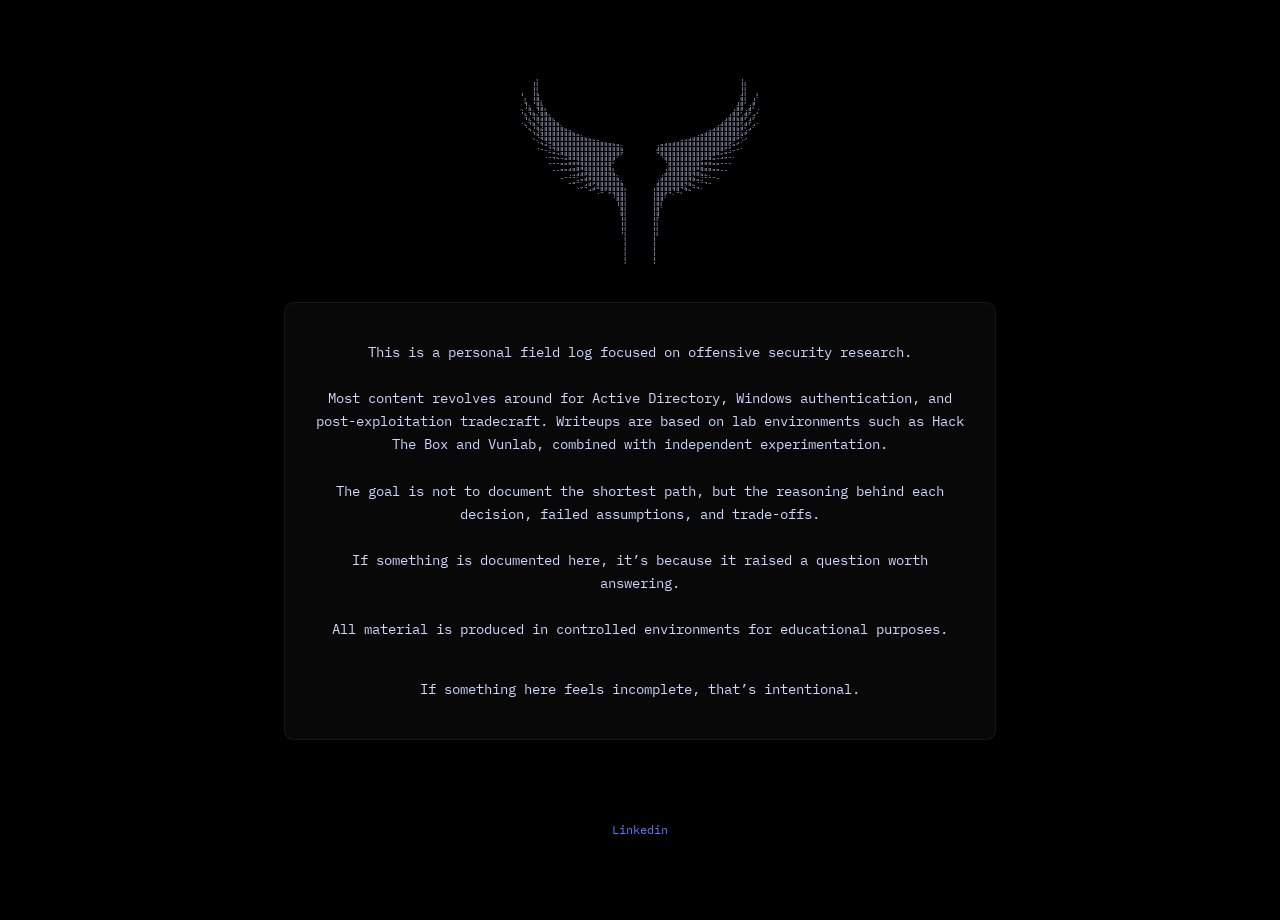
==== SRC/about.html @ ad595648 "Add files via upload" ====
<!DOCTYPE html>
<html lang="en">

<head>
  <meta charset="UTF-8" />
  <title>AD is crazy</title>
  <meta name="viewport" content="width=device-width, initial-scale=1.0" />

  <!-- FONT -->
  <link href="https://fonts.googleapis.com/css2?family=IBM+Plex+Mono:wght@300;400;600&display=swap" rel="stylesheet">

    <style>
        :root {
            --bg: #000000;
            --panel: rgba(255, 255, 255, 0.03);
            --border: rgba(255, 255, 255, 0.06);
            --text: #cfd6ff;
            --muted: #7d85a6;
            --accent: #5b7cfa;
        }

        * {
            box-sizing: border-box;
        }

        body {
            margin: 0;
            background: radial-gradient(circle at 20% 10%, #000000, var(--bg));
            color: var(--text);
            font-family: 'IBM Plex Mono', monospace;
            font-size: 14px;
            line-height: 1.65;
        }

        #asci {
            font-size: 5px;
            line-height: 1;
            /* Mantém o espaçamento vertical correto */
            margin: 0;
        }

        main {
            max-width: 760px;
            margin: 80px auto;
            padding: 0 24px;
        }

        header h1 {
            font-size: 28px;
            font-weight: 600;
            margin: 0;
        }

        header p {
            margin-top: 8px;
            color: var(--muted);
        }

        section {
            background: var(--panel);
            border: 1px solid var(--border);
            border-radius: 10px;
            padding: 24px;
            margin-top: 32px;
        }

        h2 {
            font-size: 13px;
            letter-spacing: 1px;
            text-transform: uppercase;
            color: var(--muted);
            margin-bottom: 16px;
        }

        ul {
            list-style: none;
            padding: 0;
            margin: 0;
        }

        li {
            margin-bottom: 14px;
        }

        a {
            color: var(--accent);
            text-decoration: none;
        }

        a:hover {
            text-decoration: underline;
        }

        footer {
            margin: 80px 0 40px;
            text-align: center;
            color: var(--muted);
            font-size: 12px;
        }

        footer span {
            color: var(--accent);
        }

        @media (max-width: 900px) {
            .ascii {
                float: none;
                width: 100%;
                margin: 32px 0;
                shape-outside: none;
                text-align: center;
            }

            main {
                margin-top: 40px;
            }
        }
  </style>
</head>

<body>
  <main>

    <center>
      <pre id="asci">
⠀⠀⠀⢠⡇⠀⠀⠀⠀⠀⠀⠀⠀⠀⠀⠀⠀⠀⠀⠀⠀⠀⠀⠀⠀⠀⠀⠀⠀⠀⠀⠀⠀⠀⠀⠀⠀⠀⠀⠀⠀⠀⠀⠀⠀⠀⠀⠀⠀⠀⠀⠀⠀⠀⠀⢸⡄⠀⠀⠀
⠀⠀⠀⢸⡇⠀⠀⠀⠀⠀⠀⠀⠀⠀⠀⠀⠀⠀⠀⠀⠀⠀⠀⠀⠀⠀⠀⠀⠀⠀⠀⠀⠀⠀⠀⠀⠀⠀⠀⠀⠀⠀⠀⠀⠀⠀⠀⠀⠀⠀⠀⠀⠀⠀⠀⢸⡇⠀⠀⠀
⢀⠀⠀⢸⡇⠀⠀⠀⠀⠀⠀⠀⠀⠀⠀⠀⠀⠀⠀⠀⠀⠀⠀⠀⠀⠀⠀⠀⠀⠀⠀⠀⠀⠀⠀⠀⠀⠀⠀⠀⠀⠀⠀⠀⠀⠀⠀⠀⠀⠀⠀⠀⠀⠀⠀⢸⡇⠀⠀⡀
⠘⡀⠀⢸⣿⠀⠀⠀⠀⠀⠀⠀⠀⠀⠀⠀⠀⠀⠀⠀⠀⠀⠀⠀⠀⠀⠀⠀⠀⠀⠀⠀⠀⠀⠀⠀⠀⠀⠀⠀⠀⠀⠀⠀⠀⠀⠀⠀⠀⠀⠀⠀⠀⠀⠀⣾⡇⠀⢀⠇
⠀⣧⠀⢸⣿⡆⠀⠀⠀⠀⠀⠀⠀⠀⠀⠀⠀⠀⠀⠀⠀⠀⠀⠀⠀⠀⠀⠀⠀⠀⠀⠀⠀⠀⠀⠀⠀⠀⠀⠀⠀⠀⠀⠀⠀⠀⠀⠀⠀⠀⠀⠀⠀⠀⢠⣿⡇⠀⣼⠀
⠀⢸⣆⠀⣿⣷⡀⠀⠀⠀⠀⠀⠀⠀⠀⠀⠀⠀⠀⠀⠀⠀⠀⠀⠀⠀⠀⠀⠀⠀⠀⠀⠀⠀⠀⠀⠀⠀⠀⠀⠀⠀⠀⠀⠀⠀⠀⠀⠀⠀⠀⠀⠀⠀⣾⣿⠀⣰⡏⠀
⢱⡀⢿⣆⠸⣿⣧⠀⠀⠀⠀⠀⠀⠀⠀⠀⠀⠀⠀⠀⠀⠀⠀⠀⠀⠀⠀⠀⠀⠀⠀⠀⠀⠀⠀⠀⠀⠀⠀⠀⠀⠀⠀⠀⠀⠀⠀⠀⠀⠀⠀⠀⠀⣼⣿⡏⣰⡿⠀⡌
⠀⢷⡈⢿⣧⣻⣿⣧⡀⠀⠀⠀⠀⠀⠀⠀⠀⠀⠀⠀⠀⠀⠀⠀⠀⠀⠀⠀⠀⠀⠀⠀⠀⠀⠀⠀⠀⠀⠀⠀⠀⠀⠀⠀⠀⠀⠀⠀⠀⠀⠀⢀⣼⣿⣟⣴⡿⢁⡾⠀
⢀⠈⢷⣌⢿⣿⣿⣿⣷⣄⠀⠀⠀⠀⠀⠀⠀⠀⠀⠀⠀⠀⠀⠀⠀⠀⠀⠀⠀⠀⠀⠀⠀⠀⠀⠀⠀⠀⠀⠀⠀⠀⠀⠀⠀⠀⠀⠀⠀⠀⢠⣾⣿⣿⣿⡿⣡⡾⠁⡀
⠀⠳⡈⢻⣦⡻⣿⣿⣿⣿⣦⡀⠀⠀⠀⠀⠀⠀⠀⠀⠀⠀⠀⠀⠀⠀⠀⠀⠀⠀⠀⠀⠀⠀⠀⠀⠀⠀⠀⠀⠀⠀⠀⠀⠀⠀⠀⠀⢀⣴⣿⣿⣿⣿⣟⣵⡟⢁⠞⠀
⠀⠀⠙⢦⡹⣿⣿⣿⣿⣿⣿⣿⣶⣄⠀⠀⠀⠀⠀⠀⠀⠀⠀⠀⠀⠀⠀⠀⠀⠀⠀⠀⠀⠀⠀⠀⠀⠀⠀⠀⠀⠀⠀⠀⠀⠀⣠⣶⣿⣿⣿⣿⣿⣿⣿⢏⣴⠋⠀⠀
⠀⠀⠀⡈⠻⣾⣿⣿⣿⣿⣿⣿⣿⣿⣿⣦⣄⡀⠀⠀⠀⠀⠀⠀⠀⠀⠀⠀⠀⠀⠀⠀⠀⠀⠀⠀⠀⠀⠀⠀⠀⠀⢀⣠⣴⣿⣿⣿⣿⣿⣿⣿⣿⣿⣷⠟⢁⠀⠀⠀
⠀⠀⠀⠈⠢⣌⠻⣿⣿⣿⣿⣿⣿⣿⣿⣿⣿⣿⣷⣶⣤⣄⣀⡀⠀⠀⠀⠀⠀⠀⠀⠀⠀⠀⠀⠀⢀⣀⣠⣤⣶⣾⣿⣿⣿⣿⣿⣿⣿⣿⣿⣿⣿⠟⣡⠔⠁⠀⠀⠀
⠀⠀⠀⠀⢀⠈⠛⢶⣿⣿⣿⣿⣿⣿⣿⣿⣿⣿⣿⣿⣿⣿⣿⣿⣿⡆⠀⠀⠀⠀⠀⠀⠀⠀⢰⣿⣿⣿⣿⣿⣿⣿⣿⣿⣿⣿⣿⣿⣿⣿⣿⣿⡷⠛⠁⡀⠀⠀⠀⠀
⠀⠀⠀⠀⠀⠉⠒⠦⣬⣛⣿⣿⣿⣿⣿⣿⣿⣿⣿⣿⣿⣿⣿⣿⣿⡿⠀⠀⠀⠀⠀⠀⠀⠀⢿⣿⣿⣿⣿⣿⣿⣿⣿⣿⣿⣿⣿⣿⣿⣿⣛⣥⠴⠒⠉⠀⠀⠀⠀⠀
⠀⠀⠀⠀⠀⠀⠠⠤⢤⣌⣉⣛⣿⣿⣿⣿⣿⣿⣿⣿⣿⣿⣿⣿⠟⠁⠀⠀⠀⠀⠀⠀⠀⠀⠀⠻⣿⣿⣿⣿⣿⣿⣿⣿⣿⣿⣿⣿⣛⣉⣡⡤⠤⠄⠀⠀⠀⠀⠀⠀
⠀⠀⠀⠀⠀⠀⠀⣀⣀⣀⣀⣉⣭⣭⣽⣿⣿⣿⣿⣿⣿⣿⣿⡏⠀⠀⠀⠀⠀⠀⠀⠀⠀⠀⠀⠀⠹⣿⣿⣿⣿⣿⣿⣿⣿⣯⣭⣭⣉⣀⣀⣀⣀⠀⠀⠀⠀⠀⠀⠀
⠀⠀⠀⠀⠀⠀⠀⠀⠀⠀⠉⠉⢉⣉⣭⣽⣿⣿⣿⣿⣿⣿⣿⡀⠀⠀⠀⠀⠀⠀⠀⠀⠀⠀⠀⠀⠀⣿⣿⣿⣿⣿⣿⣿⣿⣭⣉⣉⠉⠉⠀⠀⠀⠀⠀⠀⠀⠀⠀⠀
⠀⠀⠀⠀⠀⠀⠀⠀⠒⠒⠛⠛⠛⠛⢛⣩⣿⣿⣿⣿⣿⣿⣿⣇⠀⠀⠀⠀⠀⠀⠀⠀⠀⠀⠀⠀⣸⣿⣿⣿⣿⣿⣿⣿⣭⡛⠛⠛⠛⠛⠒⠒⠀⠀⠀⠀⠀⠀⠀⠀
⠀⠀⠀⠀⠀⠀⠀⠀⠀⠀⣀⠤⠴⠾⠟⠛⣫⣿⣿⣿⣿⣿⣿⣿⣆⠀⠀⠀⠀⠀⠀⠀⠀⠀⠀⣰⣿⣿⣿⣿⣿⣿⣿⣝⠛⠻⠷⠦⠤⣀⠀⠀⠀⠀⠀⠀⠀⠀⠀⠀
⠀⠀⠀⠀⠀⠀⠀⠀⠀⠀⠀⠀⣀⣤⠶⠟⠛⣫⣿⣿⣿⣿⣿⣿⣿⣆⠀⠀⠀⠀⠀⠀⠀⠀⣰⣿⣿⣿⣿⣿⣿⣿⣝⠛⠻⠶⢤⣀⠀⠀⠀⠀⠀⠀⠀⠀⠀⠀⠀⠀
⠀⠀⠀⠀⠀⠀⠀⠀⠀⠀⠀⠀⠀⠀⢀⡤⠾⠛⣡⣿⣿⣿⣿⣿⣿⣿⡀⠀⠀⠀⠀⠀⠀⢀⣿⣿⣿⣿⣿⣿⢿⣎⠛⠷⢤⡀⠀⠀⠀⠀⠀⠀⠀⠀⠀⠀⠀⠀⠀⠀
⠀⠀⠀⠀⠀⠀⠀⠀⠀⠀⠀⠀⠀⠀⠀⠀⠀⠚⠋⢀⠿⠋⡿⣿⣿⣿⡇⠀⠀⠀⠀⠀⠀⢸⣿⣿⣿⢿⠙⠿⡄⠙⠓⠀⠀⠀⠀⠀⠀⠀⠀⠀⠀⠀⠀⠀⠀⠀⠀⠀
⠀⠀⠀⠀⠀⠀⠀⠀⠀⠀⠀⠀⠀⠀⠀⠀⠀⠀⠀⠀⠀⠀⠀⠸⣿⣿⡇⠀⠀⠀⠀⠀⠀⢸⣿⣿⠇⠀⠁⠀⠀⠀⠀⠀⠀⠀⠀⠀⠀⠀⠀⠀⠀⠀⠀⠀⠀⠀⠀⠀
⠀⠀⠀⠀⠀⠀⠀⠀⠀⠀⠀⠀⠀⠀⠀⠀⠀⠀⠀⠀⠀⠀⠀⠀⢻⣿⡇⠀⠀⠀⠀⠀⠀⢸⣿⡟⠀⠀⠀⠀⠀⠀⠀⠀⠀⠀⠀⠀⠀⠀⠀⠀⠀⠀⠀⠀⠀⠀⠀⠀
⠀⠀⠀⠀⠀⠀⠀⠀⠀⠀⠀⠀⠀⠀⠀⠀⠀⠀⠀⠀⠀⠀⠀⠀⠘⣿⡇⠀⠀⠀⠀⠀⠀⢸⣿⠇⠀⠀⠀⠀⠀⠀⠀⠀⠀⠀⠀⠀⠀⠀⠀⠀⠀⠀⠀⠀⠀⠀⠀⠀
⠀⠀⠀⠀⠀⠀⠀⠀⠀⠀⠀⠀⠀⠀⠀⠀⠀⠀⠀⠀⠀⠀⠀⠀⠀⣿⡇⠀⠀⠀⠀⠀⠀⢸⣿⠀⠀⠀⠀⠀⠀⠀⠀⠀⠀⠀⠀⠀⠀⠀⠀⠀⠀⠀⠀⠀⠀⠀⠀⠀
⠀⠀⠀⠀⠀⠀⠀⠀⠀⠀⠀⠀⠀⠀⠀⠀⠀⠀⠀⠀⠀⠀⠀⠀⠀⢻⡇⠀⠀⠀⠀⠀⠀⢸⡿⠀⠀⠀⠀⠀⠀⠀⠀⠀⠀⠀⠀⠀⠀⠀⠀⠀⠀⠀⠀⠀⠀⠀⠀⠀
⠀⠀⠀⠀⠀⠀⠀⠀⠀⠀⠀⠀⠀⠀⠀⠀⠀⠀⠀⠀⠀⠀⠀⠀⠀⢸⡇⠀⠀⠀⠀⠀⠀⢸⡇⠀⠀⠀⠀⠀⠀⠀⠀⠀⠀⠀⠀⠀⠀⠀⠀⠀⠀⠀⠀⠀⠀⠀⠀⠀
⠀⠀⠀⠀⠀⠀⠀⠀⠀⠀⠀⠀⠀⠀⠀⠀⠀⠀⠀⠀⠀⠀⠀⠀⠀⢸⡇⠀⠀⠀⠀⠀⠀⢸⡇⠀⠀⠀⠀⠀⠀⠀⠀⠀⠀⠀⠀⠀⠀⠀⠀⠀⠀⠀⠀⠀⠀⠀⠀⠀
⠀⠀⠀⠀⠀⠀⠀⠀⠀⠀⠀⠀⠀⠀⠀⠀⠀⠀⠀⠀⠀⠀⠀⠀⠀⢸⡇⠀⠀⠀⠀⠀⠀⢸⡇⠀⠀⠀⠀⠀⠀⠀⠀⠀⠀⠀⠀⠀⠀⠀⠀⠀⠀⠀⠀⠀⠀⠀⠀⠀
⠀⠀⠀⠀⠀⠀⠀⠀⠀⠀⠀⠀⠀⠀⠀⠀⠀⠀⠀⠀⠀⠀⠀⠀⠀⠀⡇⠀⠀⠀⠀⠀⠀⢸⠃⠀⠀⠀⠀⠀⠀⠀⠀⠀⠀⠀⠀⠀⠀⠀⠀⠀⠀⠀⠀⠀⠀⠀⠀⠀
⠀⠀⠀⠀⠀⠀⠀⠀⠀⠀⠀⠀⠀⠀⠀⠀⠀⠀⠀⠀⠀⠀⠀⠀⠀⠀⡇⠀⠀⠀⠀⠀⠀⢸⠀⠀⠀⠀⠀⠀⠀⠀⠀⠀⠀⠀⠀⠀⠀⠀⠀⠀⠀⠀⠀⠀⠀⠀⠀⠀
⠀⠀⠀⠀⠀⠀⠀⠀⠀⠀⠀⠀⠀⠀⠀⠀⠀⠀⠀⠀⠀⠀⠀⠀⠀⠀⡇⠀⠀⠀⠀⠀⠀⢸⠀⠀⠀⠀⠀⠀⠀⠀⠀⠀⠀⠀⠀⠀⠀⠀⠀⠀⠀⠀⠀⠀⠀⠀⠀⠀
⠀⠀⠀⠀⠀⠀⠀⠀⠀⠀⠀⠀⠀⠀⠀⠀⠀⠀⠀⠀⠀⠀⠀⠀⠀⠀⡇⠀⠀⠀⠀⠀⠀⢸⠀⠀⠀⠀⠀⠀⠀⠀⠀⠀⠀⠀⠀⠀⠀⠀⠀⠀⠀⠀⠀⠀⠀⠀⠀⠀
⠀⠀⠀⠀⠀⠀⠀⠀⠀⠀⠀⠀⠀⠀⠀⠀⠀⠀⠀⠀⠀⠀⠀⠀⠀⠀⡇⠀⠀⠀⠀⠀⠀⢸⠀⠀⠀⠀⠀⠀⠀⠀⠀⠀⠀⠀⠀⠀⠀⠀⠀⠀⠀⠀⠀⠀⠀⠀⠀⠀
⠀⠀⠀⠀⠀⠀⠀⠀⠀⠀⠀⠀⠀⠀⠀⠀⠀⠀⠀⠀⠀⠀⠀⠀⠀⠀⡇⠀⠀⠀⠀⠀⠀⢸⠀⠀⠀⠀⠀⠀⠀⠀⠀⠀⠀⠀⠀⠀⠀⠀⠀⠀⠀⠀⠀⠀⠀⠀⠀⠀
    </pre>
    </center>
    <center><section>
        <p>
            This is a personal field log focused on offensive security research.
            <br>
            <br>
            Most content revolves around for Active Directory, Windows authentication, 
            and post-exploitation tradecraft. Writeups are based on lab environments such as 
            Hack The Box and Vunlab, combined with independent experimentation.
            <br>
            <br>
            The goal is not to document the shortest path, but the reasoning behind each decision, 
            failed assumptions, and trade-offs.
            <br>
            <br>
            If something is documented here, it’s because it raised a question worth answering.
            <br>
            <br>
            All material is produced in controlled environments for educational purposes.
            <br>
            <br>
            <center>If something here feels incomplete, that’s intentional.</center>
        </p>
    </section></center>
        <footer>
            <a href="https://www.linkedin.com/in/kernelx86/">Linkedin</a>
        </footer>
  </main>

</body>

</html>
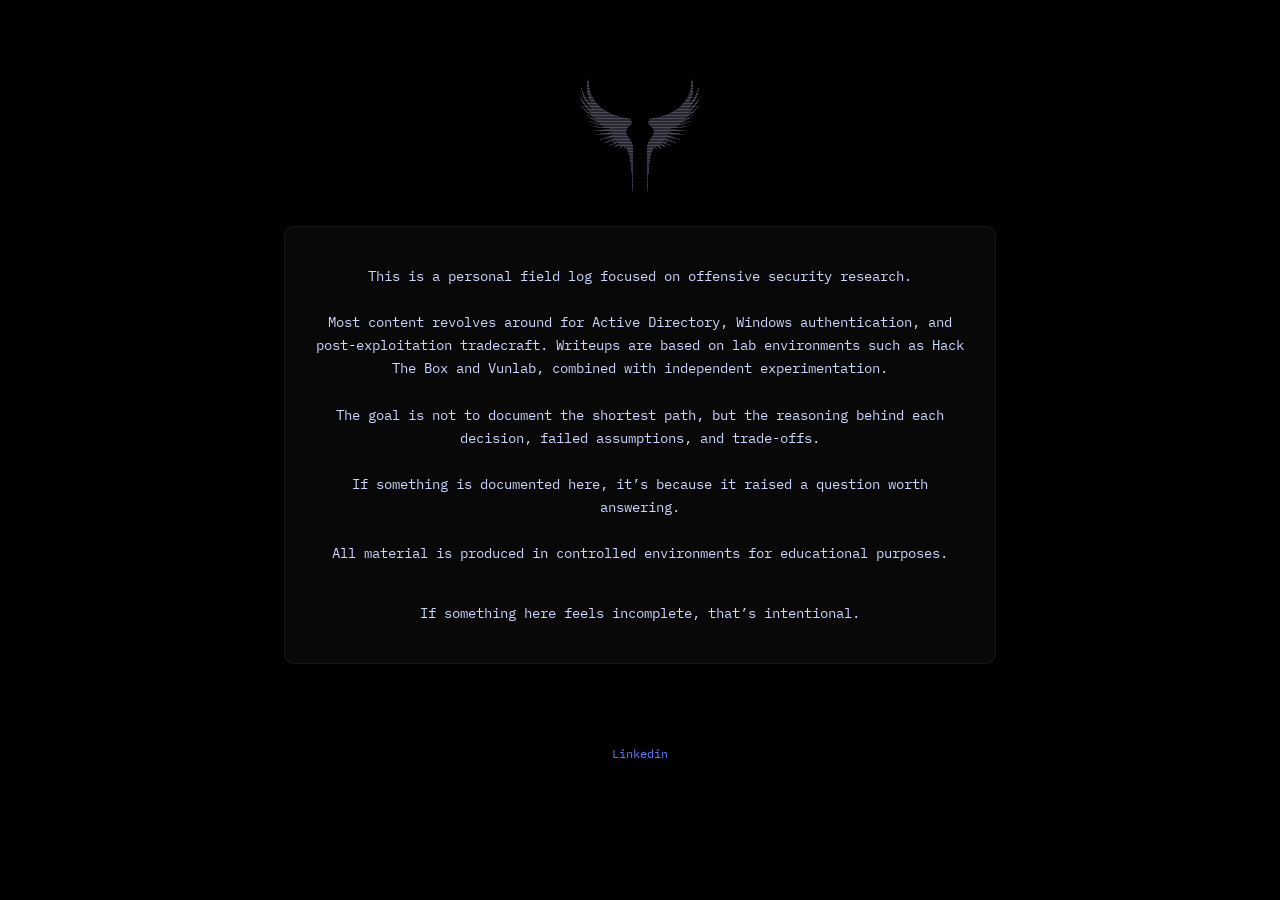
==== commit e5fb657c: "Update about.html" ====
--- a/SRC/about.html
+++ b/SRC/about.html
@@ -33,7 +33,7 @@
         }
 
         #asci {
-            font-size: 5px;
+            font-size: 3px;
             line-height: 1;
             /* Mantém o espaçamento vertical correto */
             margin: 0;
@@ -192,4 +192,5 @@
 
 </body>
 
-</html>+
+</html>
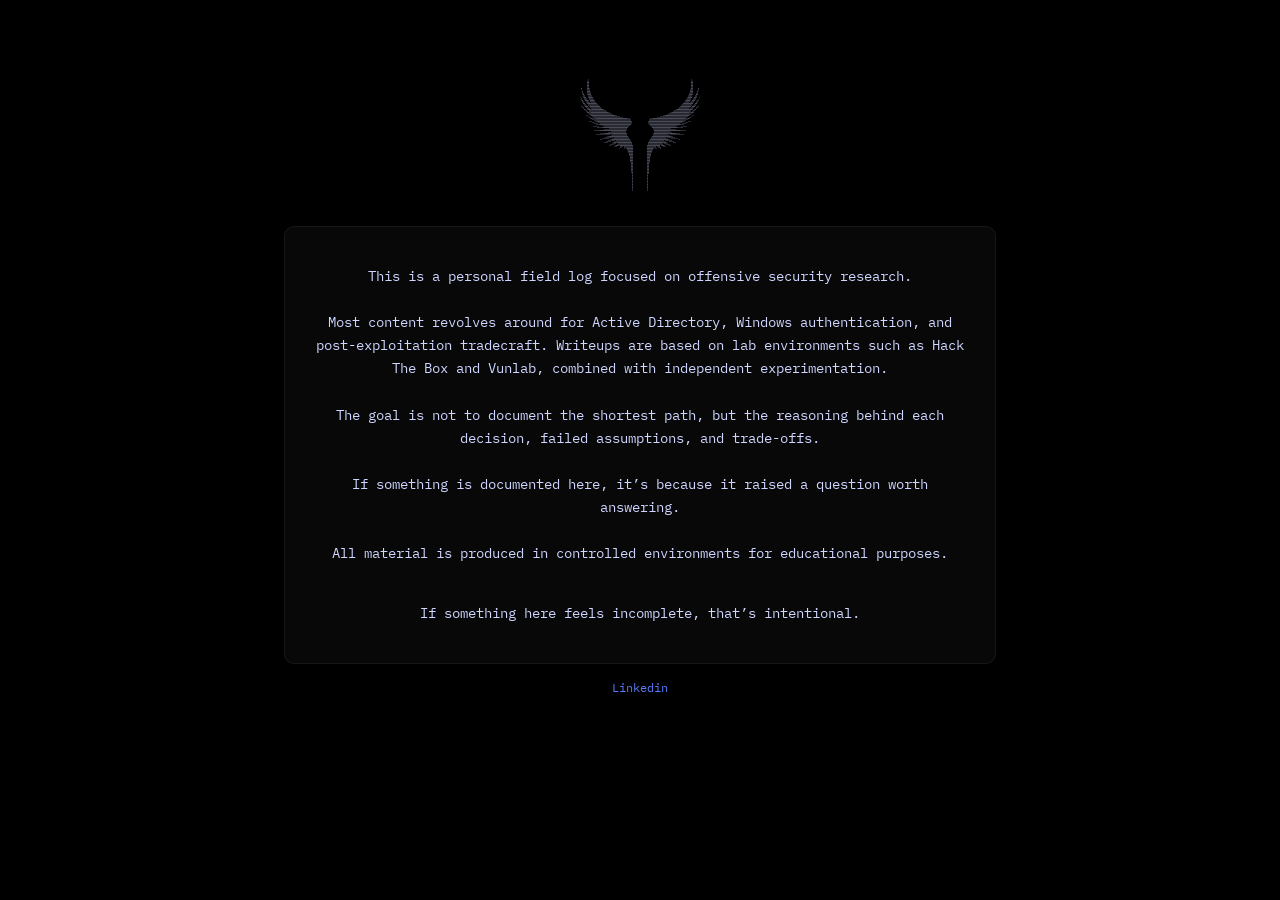
==== commit af575ca1: "Update about.html" ====
--- a/SRC/about.html
+++ b/SRC/about.html
@@ -96,6 +96,7 @@
             text-align: center;
             color: var(--muted);
             font-size: 12px;
+            margin-top: 14px;
         }
 
         footer span {
@@ -194,3 +195,4 @@
 
 
 </html>
+
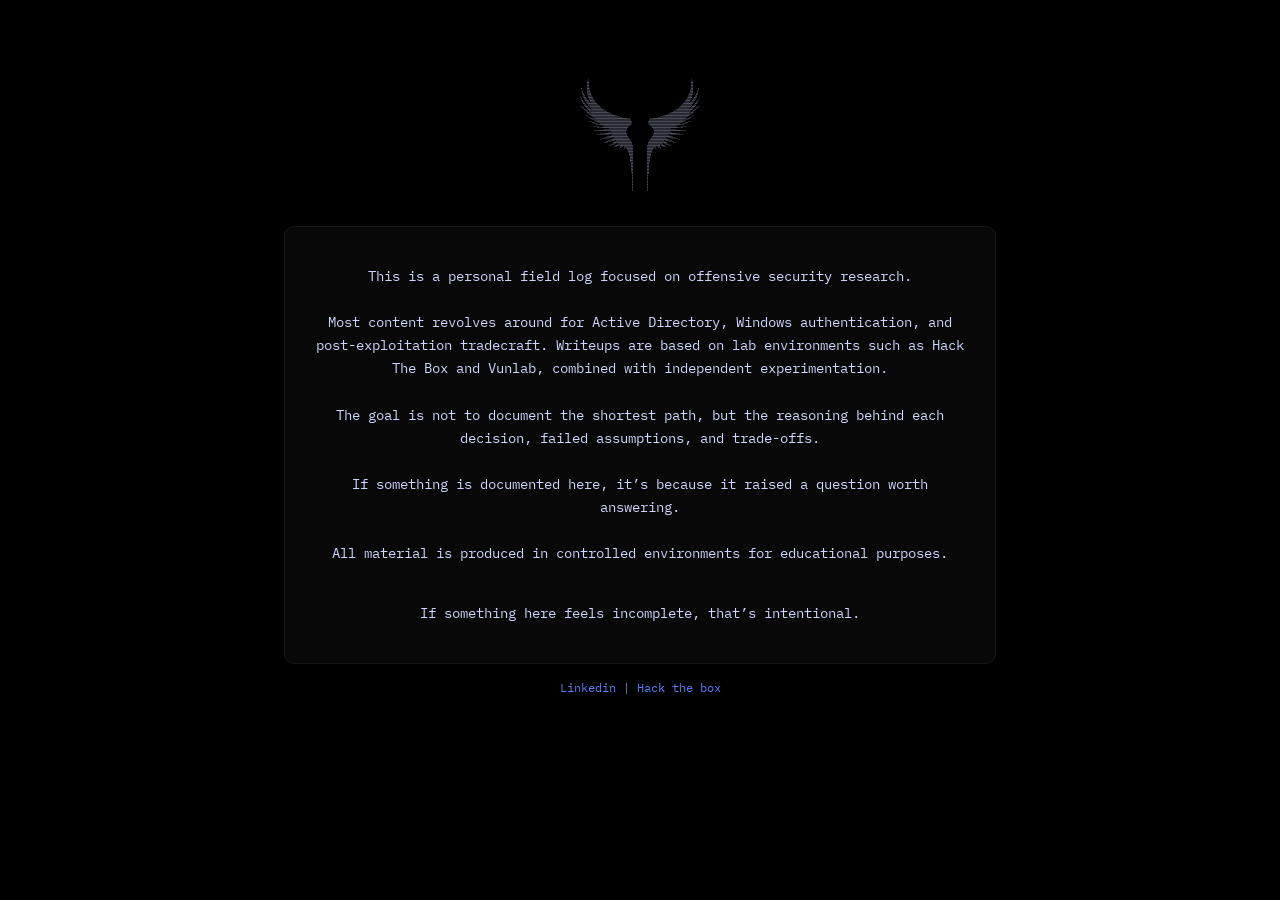
==== commit cb9b0feb: "Update about.html" ====
--- a/SRC/about.html
+++ b/SRC/about.html
@@ -3,7 +3,7 @@
 
 <head>
   <meta charset="UTF-8" />
-  <title>AD is crazy</title>
+  <title>I am you</title>
   <meta name="viewport" content="width=device-width, initial-scale=1.0" />
 
   <!-- FONT -->
@@ -187,7 +187,7 @@
         </p>
     </section></center>
         <footer>
-            <a href="https://www.linkedin.com/in/kernelx86/">Linkedin</a>
+            <a href="https://www.linkedin.com/in/kernelx86/">Linkedin</a> | <a href="https://app.hackthebox.com/public/users/2489249">Hack the box</a>
         </footer>
   </main>
 
@@ -196,3 +196,5 @@
 
 </html>
 
+
+
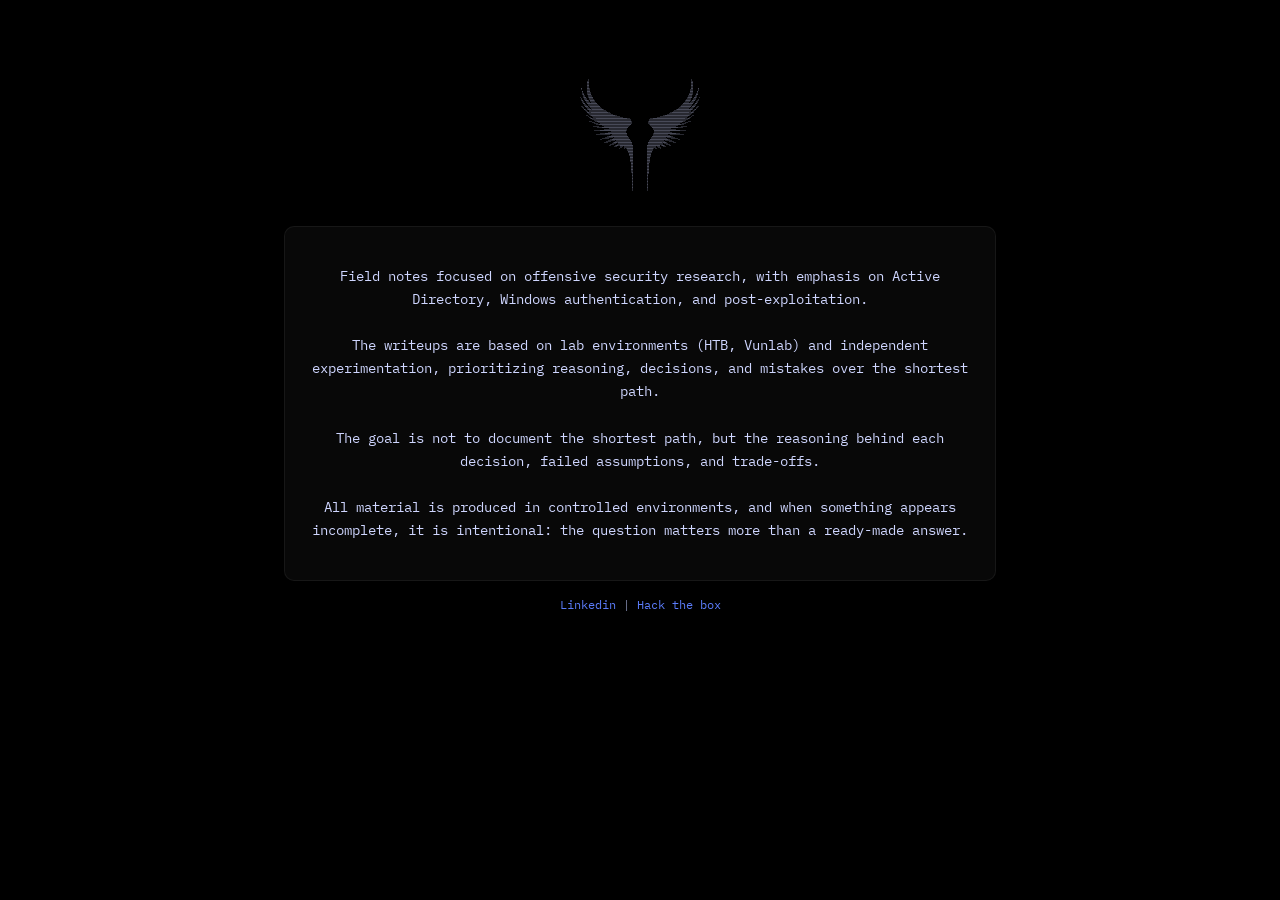
==== commit a0a98292: "Update about.html" ====
--- a/SRC/about.html
+++ b/SRC/about.html
@@ -165,25 +165,17 @@
     </center>
     <center><section>
         <p>
-            This is a personal field log focused on offensive security research.
+            Field notes focused on offensive security research, with emphasis on Active Directory, Windows authentication, and post-exploitation.
             <br>
             <br>
-            Most content revolves around for Active Directory, Windows authentication, 
-            and post-exploitation tradecraft. Writeups are based on lab environments such as 
-            Hack The Box and Vunlab, combined with independent experimentation.
+             The writeups are based on lab environments (HTB, Vunlab) and independent experimentation, prioritizing reasoning, decisions, and mistakes over the shortest path.
             <br>
             <br>
             The goal is not to document the shortest path, but the reasoning behind each decision, 
             failed assumptions, and trade-offs.
             <br>
             <br>
-            If something is documented here, it’s because it raised a question worth answering.
-            <br>
-            <br>
-            All material is produced in controlled environments for educational purposes.
-            <br>
-            <br>
-            <center>If something here feels incomplete, that’s intentional.</center>
+            All material is produced in controlled environments, and when something appears incomplete, it is intentional: the question matters more than a ready-made answer.
         </p>
     </section></center>
         <footer>
@@ -198,3 +190,4 @@
 
 
 
+
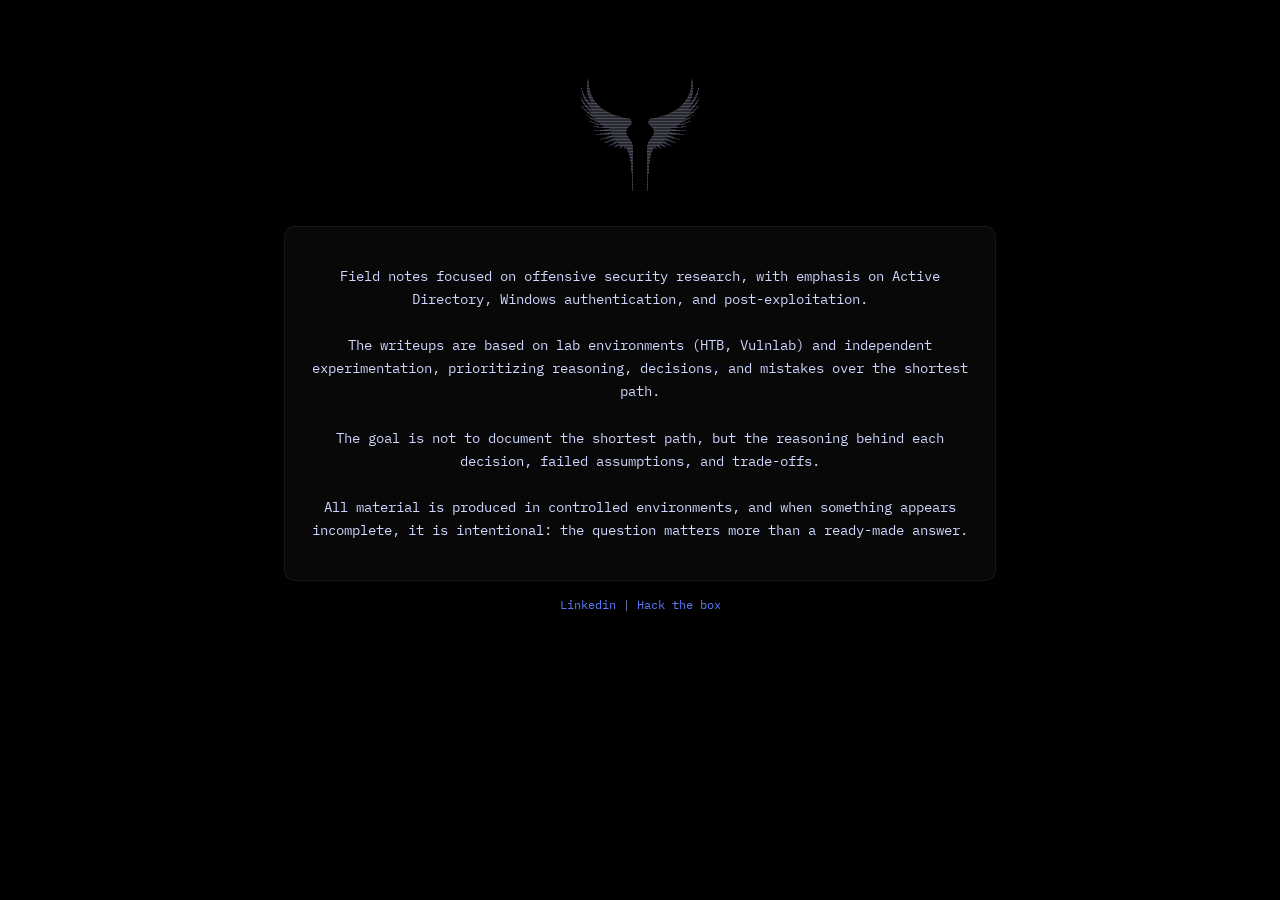
==== commit 65ede19a: "Update about.html" ====
--- a/SRC/about.html
+++ b/SRC/about.html
@@ -168,7 +168,7 @@
             Field notes focused on offensive security research, with emphasis on Active Directory, Windows authentication, and post-exploitation.
             <br>
             <br>
-             The writeups are based on lab environments (HTB, Vunlab) and independent experimentation, prioritizing reasoning, decisions, and mistakes over the shortest path.
+             The writeups are based on lab environments (HTB, Vulnlab) and independent experimentation, prioritizing reasoning, decisions, and mistakes over the shortest path.
             <br>
             <br>
             The goal is not to document the shortest path, but the reasoning behind each decision, 
@@ -191,3 +191,4 @@
 
 
 
+
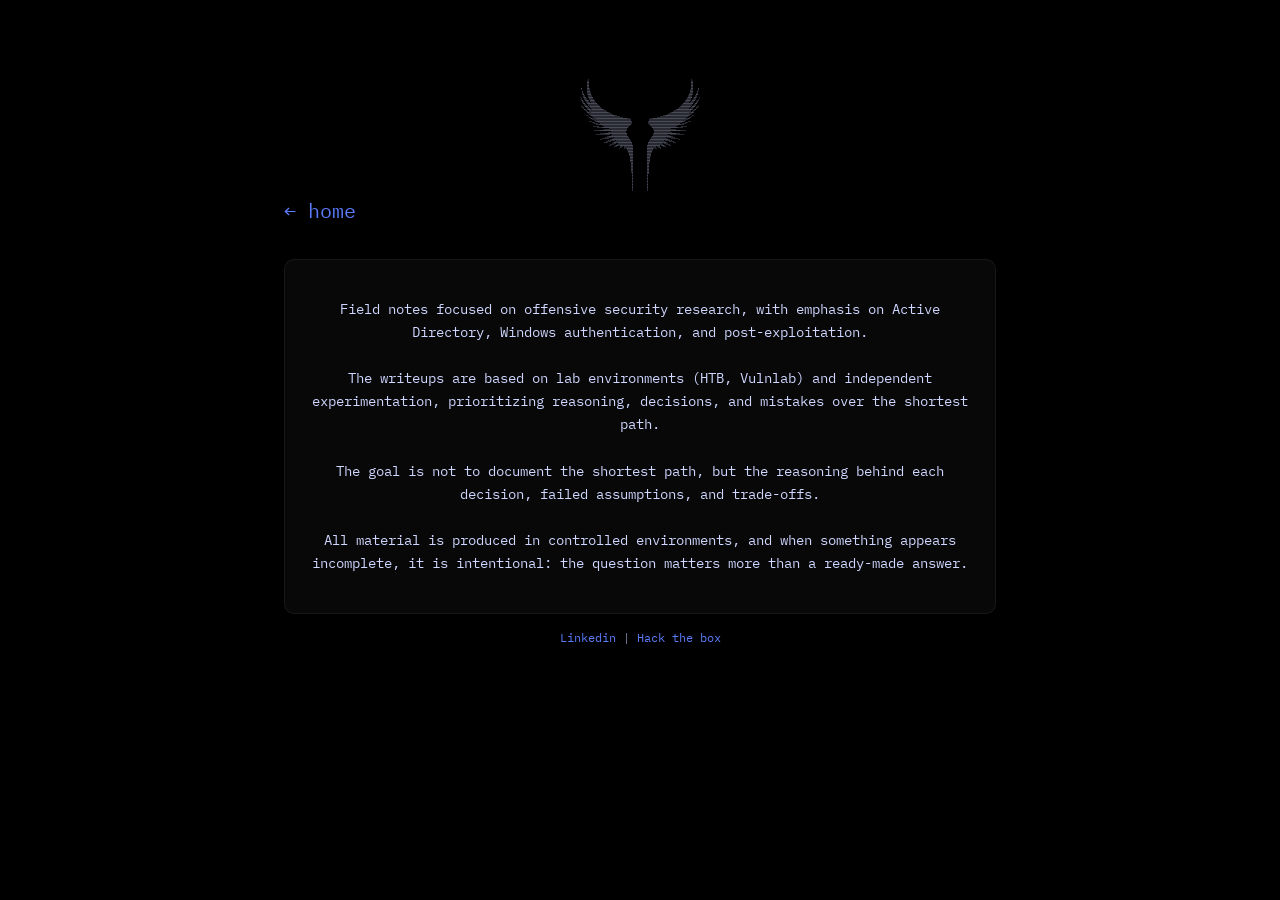
==== commit 9ee1819a: "Update about.html" ====
--- a/SRC/about.html
+++ b/SRC/about.html
@@ -163,6 +163,9 @@
 ⠀⠀⠀⠀⠀⠀⠀⠀⠀⠀⠀⠀⠀⠀⠀⠀⠀⠀⠀⠀⠀⠀⠀⠀⠀⠀⡇⠀⠀⠀⠀⠀⠀⢸⠀⠀⠀⠀⠀⠀⠀⠀⠀⠀⠀⠀⠀⠀⠀⠀⠀⠀⠀⠀⠀⠀⠀⠀⠀⠀
     </pre>
     </center>
+    <div style="margin-bottom: 20px;">
+  <a href="../index.html" style="color: #5b7cfa; text-decoration: none; font-size: 20px;">← home</a>
+</div>
     <center><section>
         <p>
             Field notes focused on offensive security research, with emphasis on Active Directory, Windows authentication, and post-exploitation.
